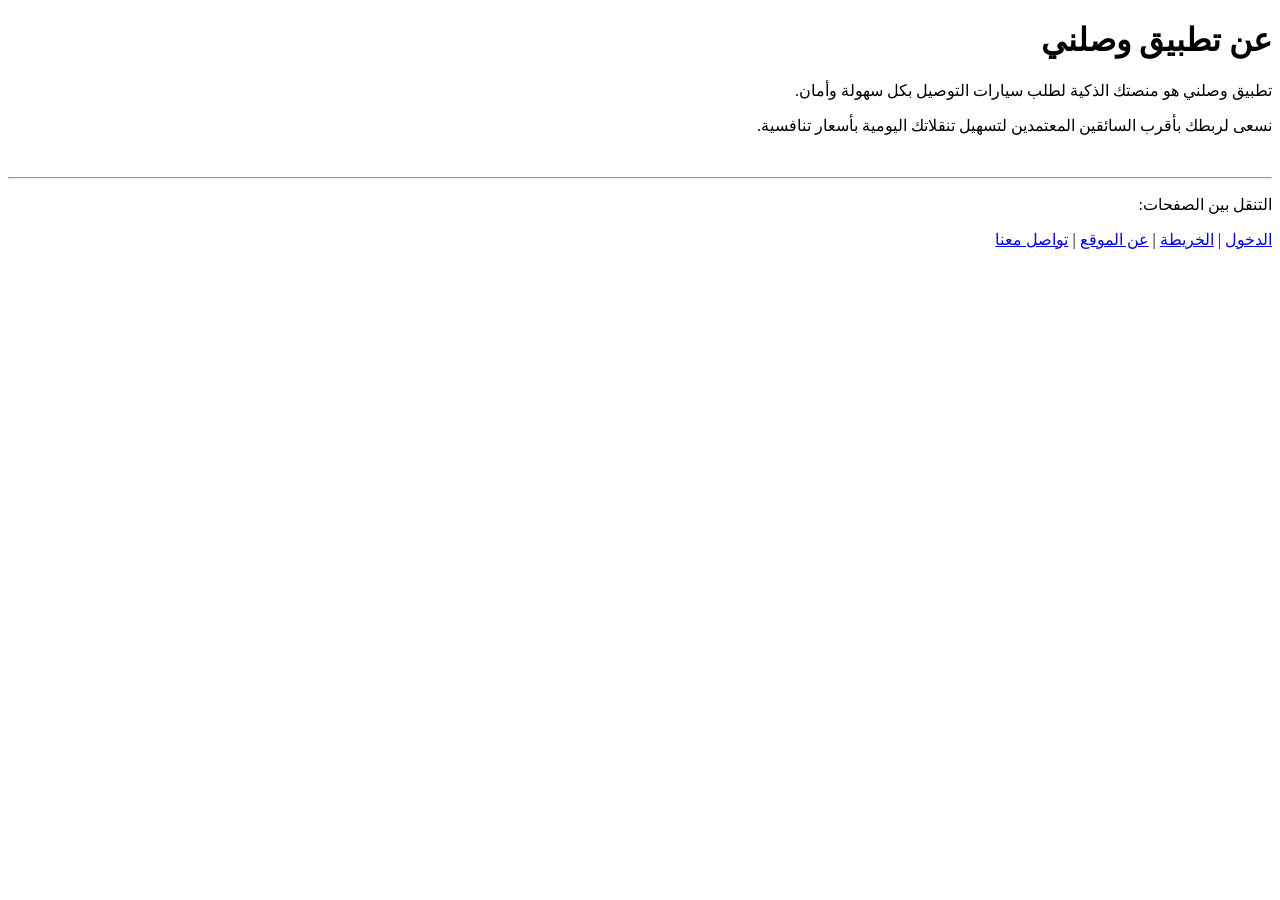
==== about.html @ fb79e6bf "Add files via upload" ====
<!DOCTYPE html>
<html lang="ar" dir="rtl">
<head>
    <meta charset="UTF-8">
    <title>تطبيق وصلني - عن الموقع</title>
</head>
<body>
    <h1>عن تطبيق وصلني</h1>
    <p>تطبيق وصلني هو منصتك الذكية لطلب سيارات التوصيل بكل سهولة وأمان.</p>
    <p>نسعى لربطك بأقرب السائقين المعتمدين لتسهيل تنقلاتك اليومية بأسعار تنافسية.</p>

    <br>
    <hr>
    <p>التنقل بين الصفحات:</p>
    <a href="index.html">الدخول</a> | 
    <a href="map.html">الخريطة</a> | 
    <a href="about.html">عن الموقع</a> | 
    <a href="contact.html">تواصل معنا</a>
</body>
</html>
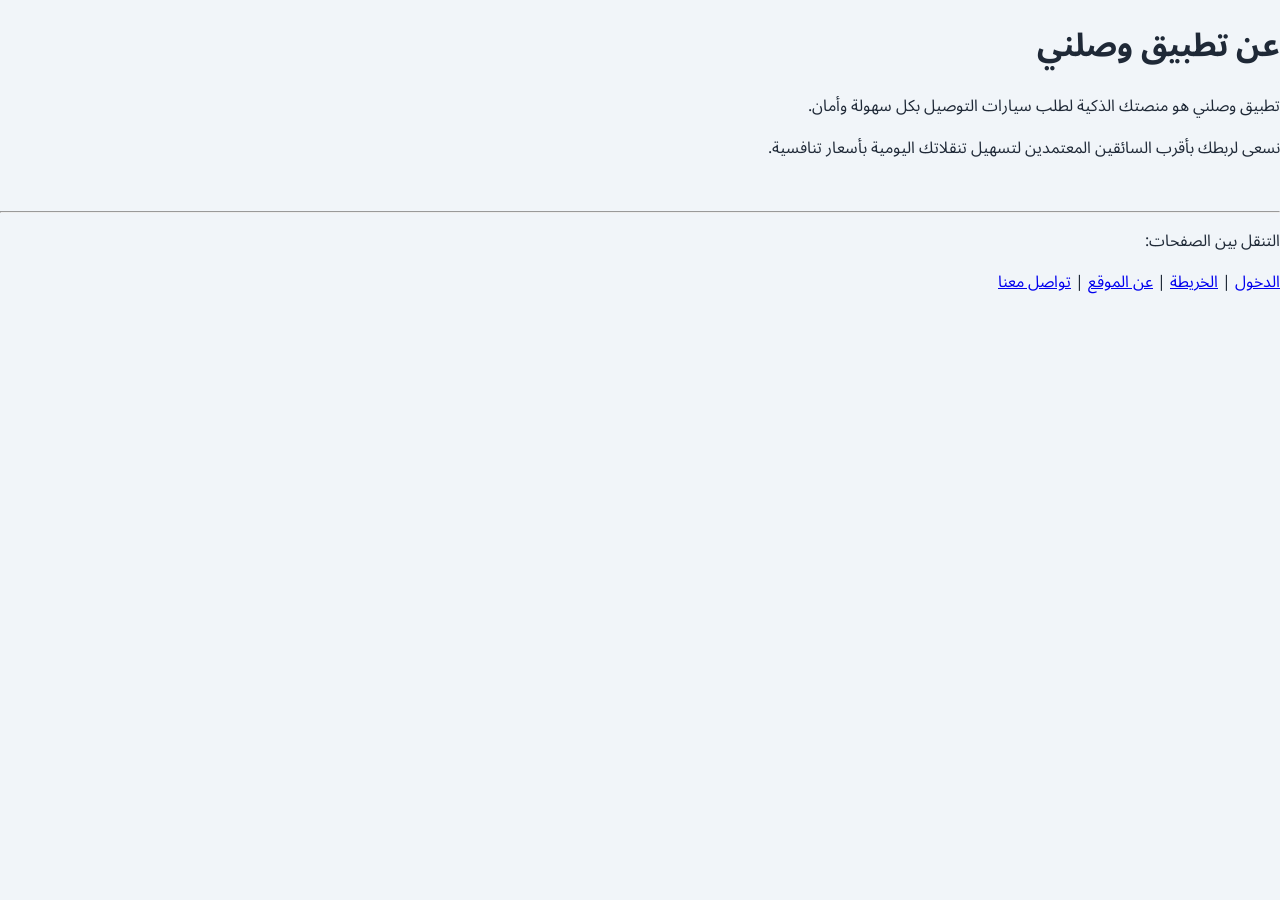
==== commit 8ba724c5: "Update about.html" ====
--- a/about.html
+++ b/about.html
@@ -3,6 +3,8 @@
 <head>
     <meta charset="UTF-8">
     <title>تطبيق وصلني - عن الموقع</title>
+    <link rel="stylesheet" href="style.css">
+
 </head>
 <body>
     <h1>عن تطبيق وصلني</h1>
--- a/style.css
+++ b/style.css
@@ -0,0 +1,163 @@
+/* --- style.css - تنسيق تطبيق وصلني العصري --- */
+
+/* 1. استيراد الخط العربي العصري من Google Fonts */
+@import url('https://fonts.googleapis.com/css2?family=Noto+Sans+Arabic:wght@400;700&display=swap');
+
+/* 2. المتغيرات الأساسية (نظام الألوان والتصميم) */
+:root {
+  --primary-color: #1E40AF;   /* الأزرق الاحترافي */
+  --secondary-color: #22C55E; /* الأخضر لتمييز العناصر على الخريطة */
+  --text-color: #1F2937;
+  --bg-color: #F1F5F9;       /* رمادي فاتح للخلفية */
+  --card-bg: #FFFFFF;
+  --border-radius-main: 1.2rem;
+  --main-font: 'Noto Sans Arabic', sans-serif;
+  --transition: all 0.3s ease;
+}
+
+/* 3. تنسيق الجسم العام (Body) */
+body {
+  font-family: var(--main-font);
+  background-color: var(--bg-color);
+  color: var(--text-color);
+  margin: 0;
+  padding: 0;
+  line-height: 1.6;
+  direction: rtl; /* اتجاه الكتابة عربي */
+  overflow-x: hidden; /* لمنع التمرير الأفقي */
+}
+
+/* 4. تنسيق الترويسة (Header) */
+header {
+  background-color: var(--card-bg);
+  padding: 1rem 2rem;
+  box-shadow: 0 2px 10px rgba(0,0,0,0.1);
+  display: flex;
+  justify-content: space-between;
+  align-items: center;
+  position: sticky; /* لجعلها ثابتة عند التمرير */
+  top: 0;
+  z-index: 1000;
+}
+
+header h1 {
+  font-size: 1.8rem;
+  color: var(--primary-color);
+  margin: 0;
+}
+
+/* 5. تنسيق قائمة التنقل (Navigation) */
+nav ul {
+  list-style: none;
+  margin: 0;
+  padding: 0;
+  display: flex;
+  gap: 1.5rem;
+}
+
+nav a {
+  text-decoration: none;
+  color: var(--text-color);
+  font-weight: bold;
+  font-size: 1rem;
+  transition: var(--transition);
+}
+
+nav a:hover {
+  color: var(--primary-color);
+  border-bottom: 2px solid var(--primary-color);
+  padding-bottom: 5px;
+}
+
+/* 6. تنسيق المحتوى الأساسي (Main) */
+main {
+  padding: 2rem;
+  max-width: 1200px; /* لتوسيط المحتوى في الشاشات الكبيرة */
+  margin: 0 auto;
+}
+
+/* 7. تنسيق البطاقات (Cards) والاقسام الرئيسية */
+.card, section {
+  background-color: var(--card-bg);
+  padding: 2rem;
+  border-radius: var(--border-radius-main);
+  box-shadow: 0 4px 20px rgba(0,0,0,0.05);
+  margin-bottom: 2rem;
+}
+
+/* 8. تنسيق صفحة الخريطة (Map Page) */
+/* تأكدي من أن حاوية الخريطة في HTML لديها id="wasalni-map" */
+#wasalni-map-container {
+  height: 70vh; /* تأخذ 70% من ارتفاع الشاشة */
+  border-radius: var(--border-radius-main);
+  overflow: hidden;
+  box-shadow: 0 4px 25px rgba(0,0,0,0.1);
+  position: relative;
+}
+
+/* 9. تنسيق الأزرار (Buttons) */
+.btn {
+  font-family: var(--main-font);
+  padding: 0.8rem 1.8rem;
+  border-radius: var(--border-radius-main);
+  border: none;
+  font-weight: bold;
+  cursor: pointer;
+  transition: var(--transition);
+  font-size: 1rem;
+}
+
+.btn-primary {
+  background-color: var(--primary-color);
+  color: white;
+}
+
+.btn-primary:hover {
+  background-color: #1a368d;
+  transform: translateY(-2px);
+}
+
+.btn-secondary {
+  background-color: transparent;
+  color: var(--primary-color);
+  border: 2px solid var(--primary-color);
+}
+
+.btn-secondary:hover {
+  background-color: var(--primary-color);
+  color: white;
+}
+
+/* 10. تنسيق التذييل (Footer) */
+footer {
+  background-color: var(--primary-color);
+  color: white;
+  text-align: center;
+  padding: 2rem;
+  margin-top: 3rem;
+}
+
+footer p {
+  margin: 0.5rem 0;
+}
+
+/* 11. التجاوب (Responsive) - تعديلات للهواتف */
+@media (max-width: 768px) {
+  header {
+    flex-direction: column;
+    padding: 1rem;
+  }
+
+  nav ul {
+    margin-top: 1rem;
+    gap: 0.8rem;
+  }
+
+  main {
+    padding: 1rem;
+  }
+
+  #wasalni-map-container {
+    height: 50vh; /* الخريطة أصغر قليلاً على الهاتف */
+  }
+}
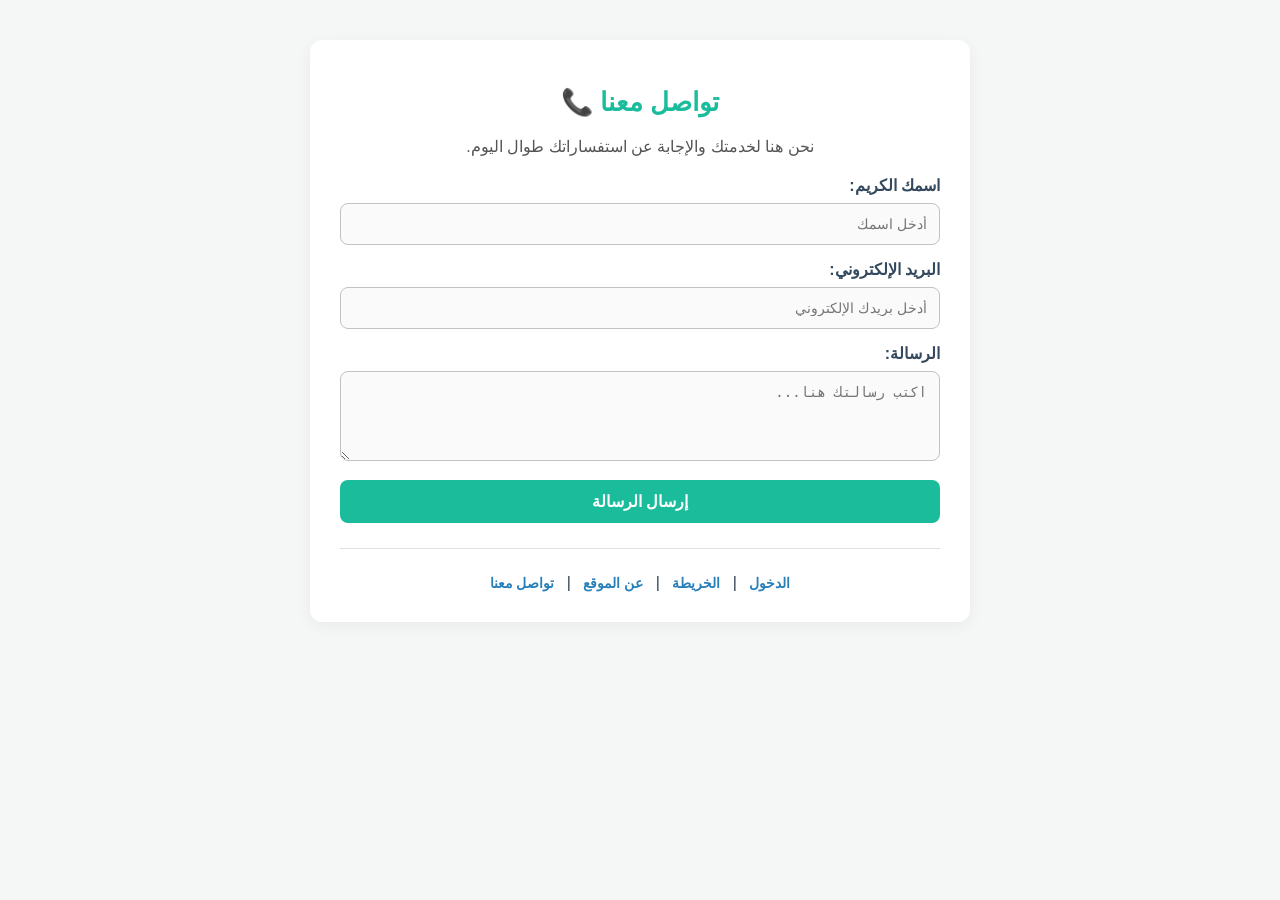
==== commit 5f798be1: "Update about.html" ====
--- a/about.html
+++ b/about.html
@@ -2,21 +2,34 @@
 <html lang="ar" dir="rtl">
 <head>
     <meta charset="UTF-8">
-    <title>تطبيق وصلني - عن الموقع</title>
-    <link rel="stylesheet" href="style.css">
-
+    <title>تطبيق وصلني - تواصل معنا</title>
+    <link rel="stylesheet" href="css/style.css">
 </head>
 <body>
-    <h1>عن تطبيق وصلني</h1>
-    <p>تطبيق وصلني هو منصتك الذكية لطلب سيارات التوصيل بكل سهولة وأمان.</p>
-    <p>نسعى لربطك بأقرب السائقين المعتمدين لتسهيل تنقلاتك اليومية بأسعار تنافسية.</p>
+    <div class="container">
+        <h1>تواصل معنا 📞</h1>
+        <p style="text-align: center;">نحن هنا لخدمتك والإجابة عن استفساراتك طوال اليوم.</p>
 
-    <br>
-    <hr>
-    <p>التنقل بين الصفحات:</p>
-    <a href="index.html">الدخول</a> | 
-    <a href="map.html">الخريطة</a> | 
-    <a href="about.html">عن الموقع</a> | 
-    <a href="contact.html">تواصل معنا</a>
+        <form>
+            <label>اسمك الكريم:</label>
+            <input type="text" placeholder="أدخل اسمك">
+
+            <label>البريد الإلكتروني:</label>
+            <input type="email" placeholder="أدخل بريدك الإلكتروني">
+
+            <label>الرسالة:</label>
+            <textarea rows="4" placeholder="اكتب رسالتك هنا..."></textarea>
+
+            <button type="button" onclick="alert('تم إرسال رسالتك بنجاح، شكراً لتواصلك معنا!')">إرسال الرسالة</button>
+        </form>
+
+        <hr>
+        <div class="nav-links">
+            <a href="index.html">الدخول</a> | 
+            <a href="map.html">الخريطة</a> | 
+            <a href="about.html">عن الموقع</a> | 
+            <a href="contact.html">تواصل معنا</a>
+        </div>
+    </div>
 </body>
 </html>
--- a/css/style.css
+++ b/css/style.css
@@ -0,0 +1,101 @@
+/* تنسيقات عامة لموقع وصلني */
+body {
+    font-family: 'Segoe UI', Tahoma, Geneva, Verdana, sans-serif;
+    background-color: #f4f7f6;
+    color: #2c3e50;
+    direction: rtl;
+    text-align: right;
+    margin: 0;
+    padding: 0;
+}
+
+.container {
+    max-width: 600px;
+    margin: 40px auto;
+    background: #ffffff;
+    padding: 30px;
+    border-radius: 12px;
+    box-shadow: 0 4px 15px rgba(0, 0, 0, 0.05);
+}
+
+h1 {
+    color: #1abc9c;
+    font-size: 26px;
+    margin-bottom: 15px;
+    text-align: center;
+}
+
+h3 {
+    color: #34495e;
+    font-size: 18px;
+}
+
+p {
+    line-height: 1.6;
+    color: #555;
+}
+
+label {
+    font-weight: bold;
+    color: #34495e;
+}
+
+input, textarea {
+    width: 100%;
+    padding: 12px;
+    margin-top: 8px;
+    margin-bottom: 15px;
+    border: 1px solid #bdc3c7;
+    border-radius: 8px;
+    box-sizing: border-box;
+    font-size: 14px;
+    background-color: #fafafa;
+}
+
+input:focus, textarea:focus {
+    border-color: #1abc9c;
+    outline: none;
+    background-color: #fff;
+}
+
+button {
+    background-color: #1abc9c;
+    color: white;
+    padding: 12px 20px;
+    border: none;
+    border-radius: 8px;
+    cursor: pointer;
+    font-size: 16px;
+    font-weight: bold;
+    width: 100%;
+    transition: background-color 0.3s ease;
+}
+
+button:hover {
+    background-color: #16a085;
+}
+
+hr {
+    border: 0;
+    height: 1px;
+    background: #e0e0e0;
+    margin: 25px 0;
+}
+
+.nav-links {
+    text-align: center;
+    margin-top: 20px;
+}
+
+.nav-links a {
+    color: #2980b9;
+    text-decoration: none;
+    font-weight: bold;
+    margin: 0 8px;
+    font-size: 14px;
+}
+
+.nav-links a:hover {
+    color: #1abc9c;
+    text-decoration: underline;
+}
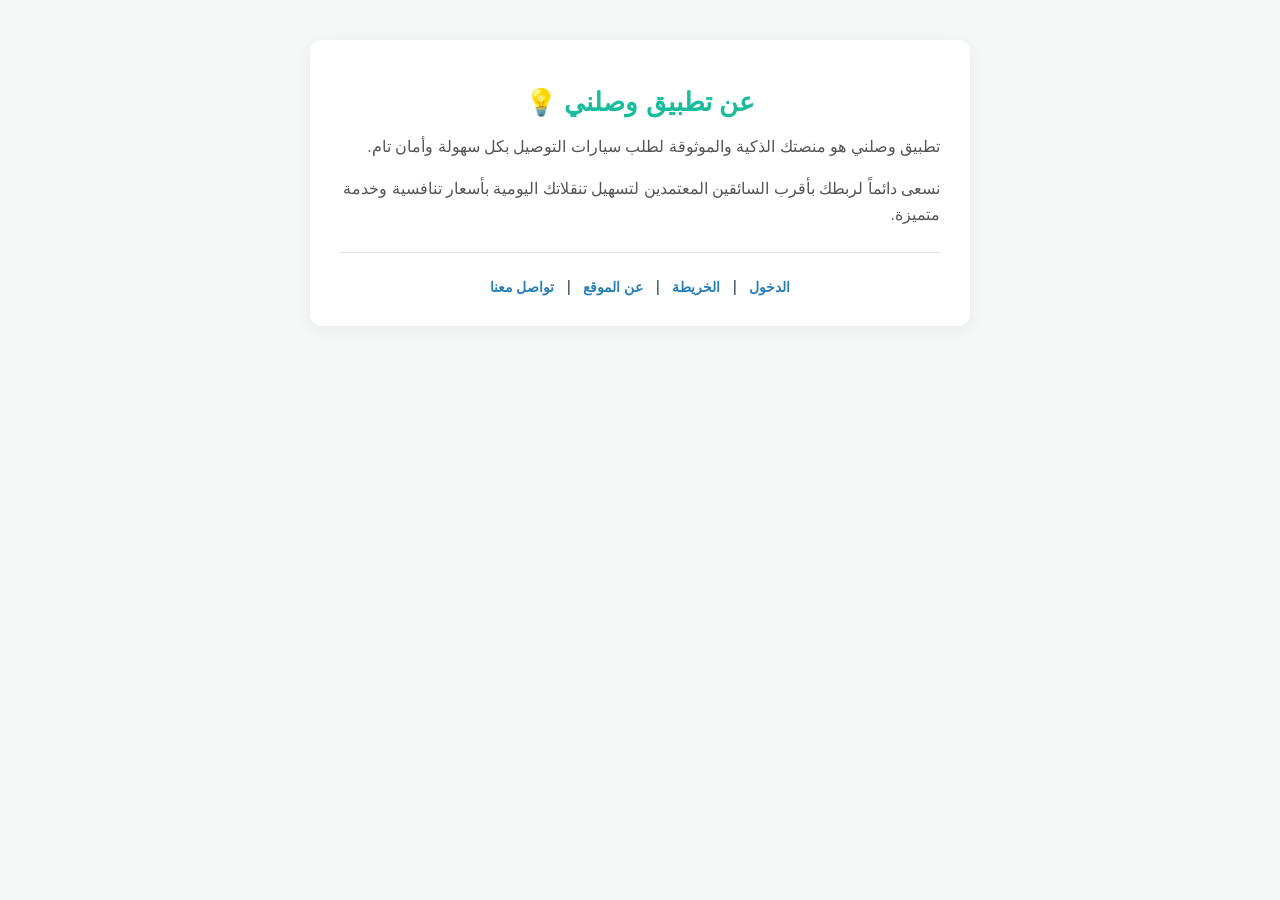
==== commit 87619c99: "Create about.html" ====
--- a/about.html
+++ b/about.html
@@ -2,26 +2,14 @@
 <html lang="ar" dir="rtl">
 <head>
     <meta charset="UTF-8">
-    <title>تطبيق وصلني - تواصل معنا</title>
+    <title>تطبيق وصلني - عن الموقع</title>
     <link rel="stylesheet" href="css/style.css">
 </head>
 <body>
     <div class="container">
-        <h1>تواصل معنا 📞</h1>
-        <p style="text-align: center;">نحن هنا لخدمتك والإجابة عن استفساراتك طوال اليوم.</p>
-
-        <form>
-            <label>اسمك الكريم:</label>
-            <input type="text" placeholder="أدخل اسمك">
-
-            <label>البريد الإلكتروني:</label>
-            <input type="email" placeholder="أدخل بريدك الإلكتروني">
-
-            <label>الرسالة:</label>
-            <textarea rows="4" placeholder="اكتب رسالتك هنا..."></textarea>
-
-            <button type="button" onclick="alert('تم إرسال رسالتك بنجاح، شكراً لتواصلك معنا!')">إرسال الرسالة</button>
-        </form>
+        <h1>عن تطبيق وصلني 💡</h1>
+        <p>تطبيق وصلني هو منصتك الذكية والموثوقة لطلب سيارات التوصيل بكل سهولة وأمان تام.</p>
+        <p>نسعى دائماً لربطك بأقرب السائقين المعتمدين لتسهيل تنقلاتك اليومية بأسعار تنافسية وخدمة متميزة.</p>
 
         <hr>
         <div class="nav-links">
--- a/css/style.css
+++ b/css/style.css
@@ -1,4 +1,4 @@
-/* تنسيقات عامة لموقع وصلني */
+
 body {
     font-family: 'Segoe UI', Tahoma, Geneva, Verdana, sans-serif;
     background-color: #f4f7f6;
@@ -52,12 +52,6 @@
     background-color: #fafafa;
 }
 
-input:focus, textarea:focus {
-    border-color: #1abc9c;
-    outline: none;
-    background-color: #fff;
-}
-
 button {
     background-color: #1abc9c;
     color: white;
@@ -68,7 +62,6 @@
     font-size: 16px;
     font-weight: bold;
     width: 100%;
-    transition: background-color 0.3s ease;
 }
 
 button:hover {
@@ -94,8 +87,3 @@
     margin: 0 8px;
     font-size: 14px;
 }
-
-.nav-links a:hover {
-    color: #1abc9c;
-    text-decoration: underline;
-}
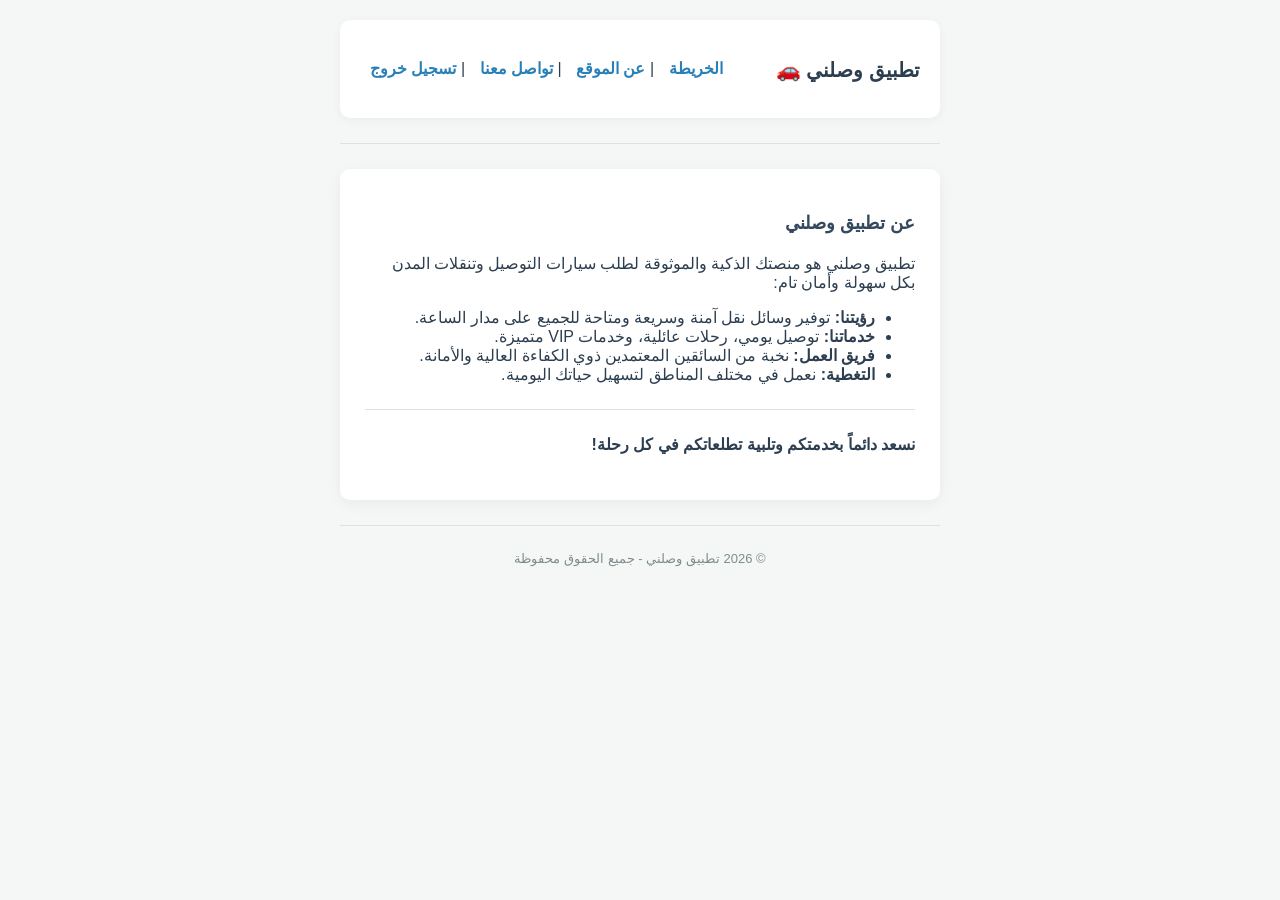
==== commit 6bbf6ebc: "Update about.html" ====
--- a/about.html
+++ b/about.html
@@ -2,22 +2,45 @@
 <html lang="ar" dir="rtl">
 <head>
     <meta charset="UTF-8">
+    <meta name="viewport" content="width=device-width, initial-scale=1.0">
     <title>تطبيق وصلني - عن الموقع</title>
     <link rel="stylesheet" href="css/style.css">
 </head>
 <body>
-    <div class="container">
-        <h1>عن تطبيق وصلني 💡</h1>
-        <p>تطبيق وصلني هو منصتك الذكية والموثوقة لطلب سيارات التوصيل بكل سهولة وأمان تام.</p>
-        <p>نسعى دائماً لربطك بأقرب السائقين المعتمدين لتسهيل تنقلاتك اليومية بأسعار تنافسية وخدمة متميزة.</p>
+
+    <header>
+        <h2><a href="index.html" style="text-decoration: none; color: inherit;">تطبيق وصلني 🚗</a></h2>
+        <nav>
+            <a href="map.html">الخريطة</a> | 
+            <a href="about.html">عن الموقع</a> | 
+            <a href="contact.html">تواصل معنا</a> |
+            <a href="index.html">تسجيل خروج</a>
+        </nav>
+    </header>
+
+    <hr>
+
+    <main>
+        <h3>عن تطبيق وصلني</h3>
+        <p>تطبيق وصلني هو منصتك الذكية والموثوقة لطلب سيارات التوصيل وتنقلات المدن بكل سهولة وأمان تام:</p>
+
+        <ul>
+            <li><strong>رؤيتنا:</strong> توفير وسائل نقل آمنة وسريعة ومتاحة للجميع على مدار الساعة.</li>
+            <li><strong>خدماتنا:</strong> توصيل يومي، رحلات عائلية، وخدمات VIP متميزة.</li>
+            <li><strong>فريق العمل:</strong> نخبة من السائقين المعتمدين ذوي الكفاءة العالية والأمانة.</li>
+            <li><strong>التغطية:</strong> نعمل في مختلف المناطق لتسهيل حياتك اليومية.</li>
+        </ul>
 
         <hr>
-        <div class="nav-links">
-            <a href="index.html">الدخول</a> | 
-            <a href="map.html">الخريطة</a> | 
-            <a href="about.html">عن الموقع</a> | 
-            <a href="contact.html">تواصل معنا</a>
-        </div>
-    </div>
+
+        <h4>نسعد دائماً بخدمتكم وتلبية تطلعاتكم في كل رحلة!</h4>
+    </main>
+
+    <hr>
+
+    <footer>
+        <p>&copy; 2026 تطبيق وصلني - جميع الحقوق محفوظة</p>
+    </footer>
+
 </body>
 </html>
--- a/css/style.css
+++ b/css/style.css
@@ -1,4 +1,3 @@
-
 body {
     font-family: 'Segoe UI', Tahoma, Geneva, Verdana, sans-serif;
     background-color: #f4f7f6;
@@ -6,50 +5,73 @@
     direction: rtl;
     text-align: right;
     margin: 0;
-    padding: 0;
+    padding: 20px;
+    max-width: 600px;
+    margin: 0 auto;
 }
 
-.container {
-    max-width: 600px;
-    margin: 40px auto;
+header {
+    display: flex;
+    justify-content: space-between;
+    align-items: center;
     background: #ffffff;
-    padding: 30px;
-    border-radius: 12px;
-    box-shadow: 0 4px 15px rgba(0, 0, 0, 0.05);
+    padding: 15px 20px;
+    border-radius: 10px;
+    box-shadow: 0 2px 10px rgba(0, 0, 0, 0.05);
 }
 
-h1 {
+header h2 a {
+    color: #2c3e50;
+    font-size: 20px;
+}
+
+nav a {
+    color: #2980b9;
+    text-decoration: none;
+    font-weight: bold;
+    margin-left: 10px;
+}
+
+nav a:hover {
     color: #1abc9c;
-    font-size: 26px;
-    margin-bottom: 15px;
-    text-align: center;
+    text-decoration: underline;
+}
+
+main {
+    background: #ffffff;
+    padding: 25px;
+    border-radius: 10px;
+    box-shadow: 0 4px 15px rgba(0, 0, 0, 0.05);
+    margin-top: 20px;
 }
 
 h3 {
     color: #34495e;
     font-size: 18px;
-}
-
-p {
-    line-height: 1.6;
-    color: #555;
+    margin-bottom: 20px;
 }
 
 label {
     font-weight: bold;
     color: #34495e;
+    font-size: 14px;
 }
 
 input, textarea {
     width: 100%;
     padding: 12px;
     margin-top: 8px;
-    margin-bottom: 15px;
     border: 1px solid #bdc3c7;
     border-radius: 8px;
     box-sizing: border-box;
     font-size: 14px;
     background-color: #fafafa;
+}
+
+input:focus {
+    border-color: #1abc9c;
+    outline: none;
+    background-color: #fff;
 }
 
 button {
@@ -62,6 +84,7 @@
     font-size: 16px;
     font-weight: bold;
     width: 100%;
+    transition: background-color 0.3s ease;
 }
 
 button:hover {
@@ -75,15 +98,9 @@
     margin: 25px 0;
 }
 
-.nav-links {
+footer {
     text-align: center;
+    color: #7f8c8d;
+    font-size: 13px;
     margin-top: 20px;
 }
-
-.nav-links a {
-    color: #2980b9;
-    text-decoration: none;
-    font-weight: bold;
-    margin: 0 8px;
-    font-size: 14px;
-}
